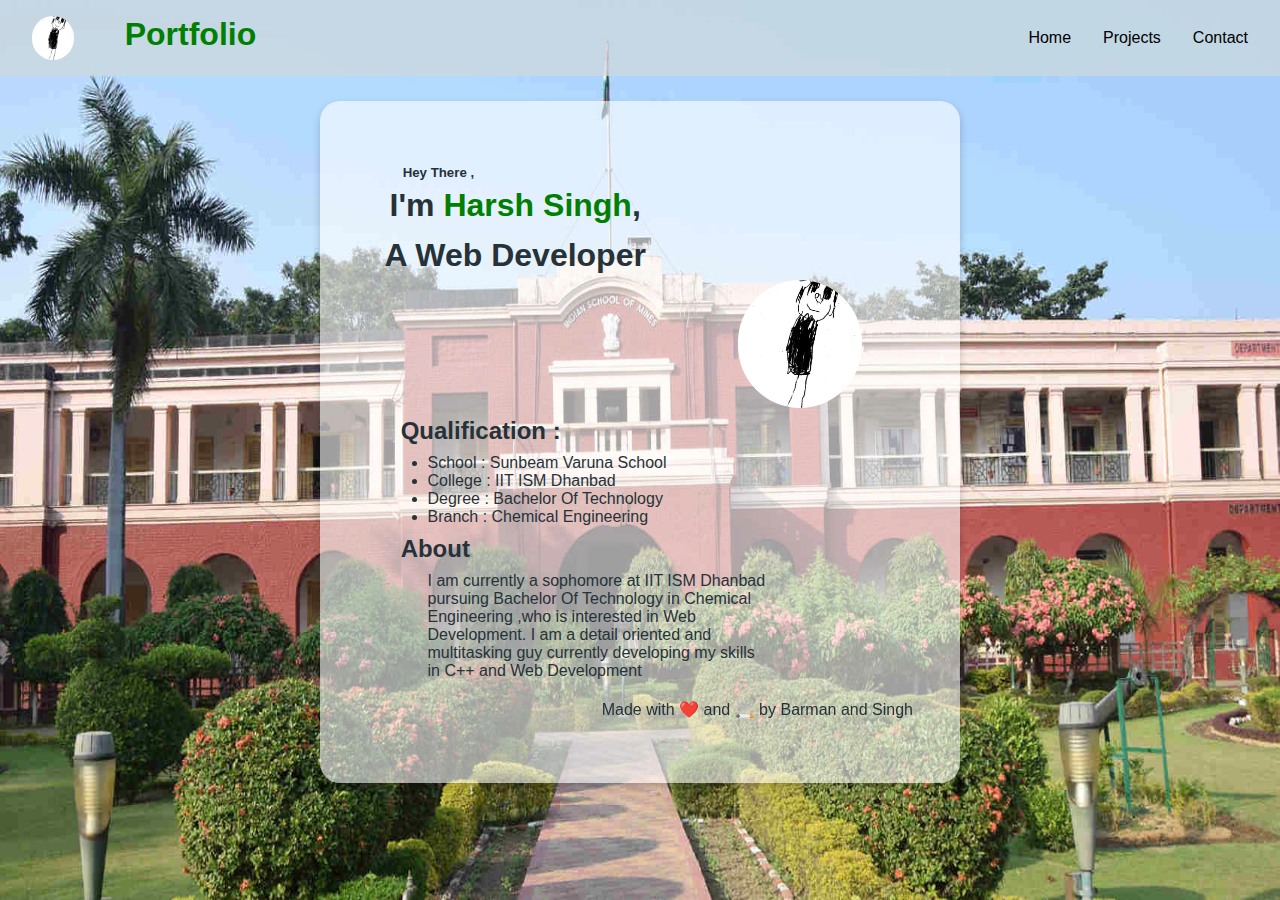
==== index.html @ 8b1323ef "Added Css and Styling" ====
<!DOCTYPE html>
<html lang="en">
<head>
    <meta charset="UTF-8">
    <meta name="description" content="my resume">
    <meta name="keywords" content="HTML, CSS, JavaScript">
    <meta name="author" content="harsh singh">
    <meta name="viewport" content="width=device-width, initial-scale=1.0">
    <title>Document</title>
    <link rel="stylesheet" href="./static/stylesheets/navbar.css">
    <link rel="stylesheet" href="./static/stylesheets/main-body.css">
</head>
<body>
    <nav>
        <div class="left-bar">
            <img class="Nav-image" src="./static/assets/img.jpeg" alt="">
            <h1 class="name">Portfolio</h1>
        </div>
        <ul>
            <li><a href="./index.html">Home</a></li>
            <li><a href="./components/project.html">Projects</a></li>
            <li><a href="./components/contactme.html">Contact</a></li>
        </ul>
    </nav>
    <div class="main-body">
        <h5>Hey There , </h5>
        <h1 class="info">I'm <span class="name">Harsh Singh</span>,</h1>
        <h1 class="info">A Web Developer</h1>
        <img class="card-image" src="./static/assets/img.jpeg" alt="Avatar">
        <div class="container">
                <h2 class="container-header">Qualification : </h2>
                <ul class="Qualification">
                    <li>School : Sunbeam Varuna School</li>
                    <li>College : IIT ISM Dhanbad</li>
                    <li>Degree : Bachelor Of Technology</li>
                    <li>Branch : Chemical Engineering</li>
                </ul>
            <div class="about">
                <h2 class="container-header">About</h2>
                <p class="about-data">I am currently a sophomore at IIT ISM Dhanbad pursuing Bachelor Of Technology in Chemical Engineering ,who is interested in Web Development. I am a detail oriented and multitasking guy currently developing my skills in C++ and Web Development</p>
            </div>
        </div>
        <marquee behavior="alternate" direction="">Made with ❤️ and 🚬 by Barman and Singh</marquee>
    </div>
</body>
</html>
---- static/stylesheets/navbar.css ----
* {
  padding: 0;
  margin: 0;
}
body {
    font-family: Arial, Tahoma, Serif;
    color: #263238;
}
nav {
    background: transparent;
    display: flex;
    justify-content: space-between;
    padding: 1rem 2rem;
    background: #cfd8dcbd;
    align-items: center;
}
nav ul {
    display: flex;
    list-style: none;
}
nav li {
    padding-left: 2rem; 
    height: 100%;
}
nav a {
    text-decoration: none;
    color: black
}
nav a:hover{
    cursor: pointer;
    color: blue;
}
.left-bar{
    display: flex;
    flex-direction: row;
}
.Nav-image{
    width: 5%;
    border-radius: 1000px;
    margin: 0;
    margin-right: 6%;
    padding: 0;
    display: inline;
}
---- static/stylesheets/main-body.css ----
body {
  background-image: url("../assets/IIT\ ISM.jpg");
  background-repeat: no-repeat;
  background-size: 100% 100%;
  background-position-y: bottom;
  overflow-x: hidden;
  overflow-y: hidden;
}
ul{
  margin-left: 10%;
}
.about-data{
  margin-left: 24%;
}

html {
  height: 100%;
}

h5 {
  margin-right: 63%;
  display: inline;
}
.info {
  margin: 1% 0;
  margin-right: 39%;
  display: inline;
}

.name {
  color: green;
}

.main-body {
  display: flex;
  justify-content: center;
  align-items: center;
  flex-direction: column;
  /* margin: 10%; */
  border-radius: 20px;
  padding: 5% 0;
  box-shadow: 0 4px 8px 0 rgba(0, 0, 0, 0.2);
  transition: 0.3s;
  background-color: rgba(255, 255, 255, 0.595);
  width: 50%;
  margin: 2%;
  margin-left: 25%;
}
.card-image {
  height: 10vw;
  margin-left: 50%;
  display: inline;
  border-radius: 100px;
}

.main-body:hover {
  box-shadow: 0 8px 16px 0 rgba(0, 0, 0, 0.2);
}

.container {
  margin-right: 30%;
}
.container-header{
  margin: 2% 0;
  margin-left: 18%;
}
.about{
  margin-bottom: 20px;
}
.Qualification{
  margin-left: 24%;
}
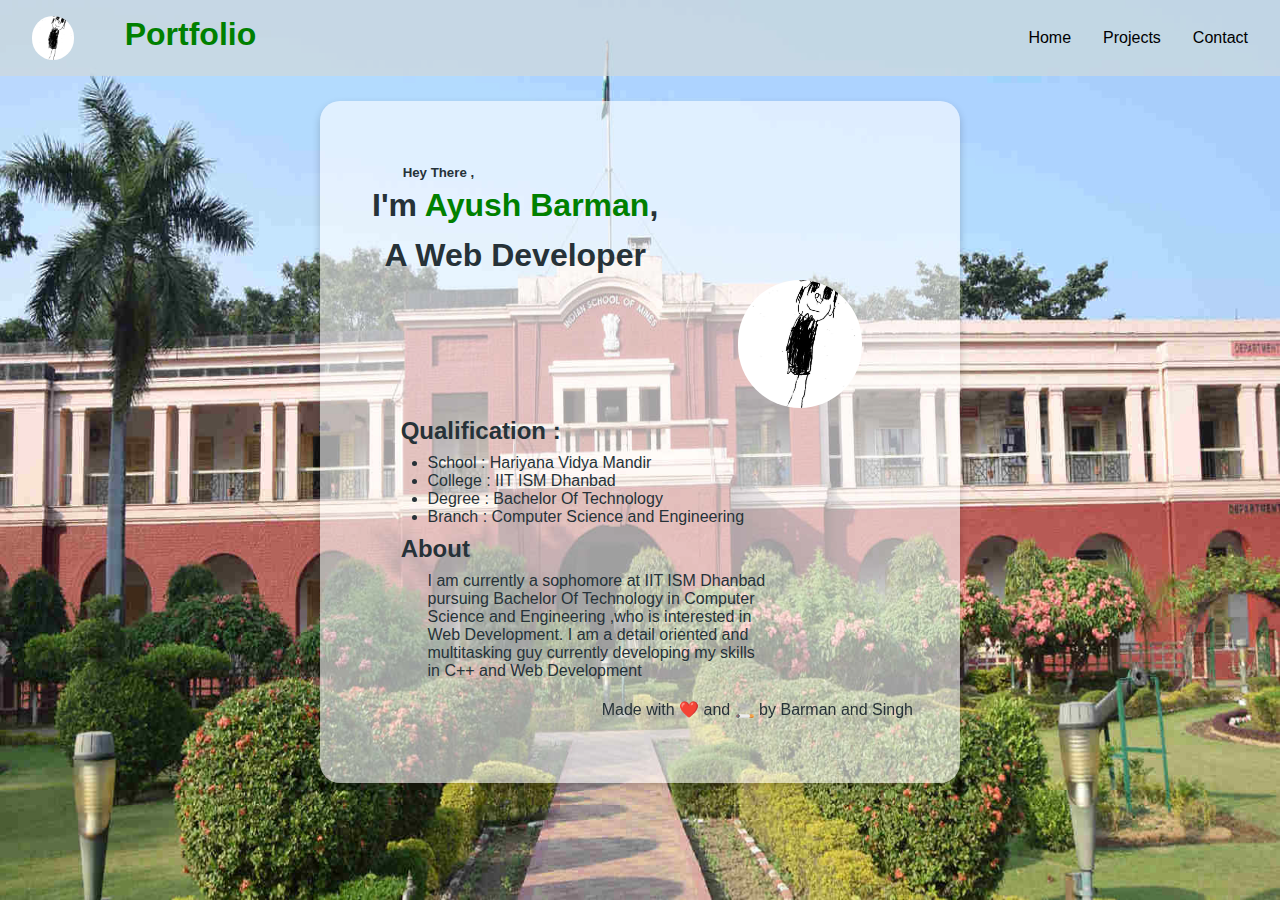
==== commit 9516052f: "Addeed styling" ====
--- a/index.html
+++ b/index.html
@@ -24,20 +24,20 @@
     </nav>
     <div class="main-body">
         <h5>Hey There , </h5>
-        <h1 class="info">I'm <span class="name">Harsh Singh</span>,</h1>
+        <h1 class="info">I'm <span class="name">Ayush Barman</span>,</h1>
         <h1 class="info">A Web Developer</h1>
         <img class="card-image" src="./static/assets/img.jpeg" alt="Avatar">
         <div class="container">
                 <h2 class="container-header">Qualification : </h2>
                 <ul class="Qualification">
-                    <li>School : Sunbeam Varuna School</li>
+                    <li>School : Hariyana Vidya Mandir</li>
                     <li>College : IIT ISM Dhanbad</li>
                     <li>Degree : Bachelor Of Technology</li>
-                    <li>Branch : Chemical Engineering</li>
+                    <li>Branch : Computer Science and Engineering</li>
                 </ul>
             <div class="about">
                 <h2 class="container-header">About</h2>
-                <p class="about-data">I am currently a sophomore at IIT ISM Dhanbad pursuing Bachelor Of Technology in Chemical Engineering ,who is interested in Web Development. I am a detail oriented and multitasking guy currently developing my skills in C++ and Web Development</p>
+                <p class="about-data">I am currently a sophomore at IIT ISM Dhanbad pursuing Bachelor Of Technology in Computer Science and Engineering ,who is interested in Web Development. I am a detail oriented and multitasking guy currently developing my skills in C++ and Web Development</p>
             </div>
         </div>
         <marquee behavior="alternate" direction="">Made with ❤️ and 🚬 by Barman and Singh</marquee>
